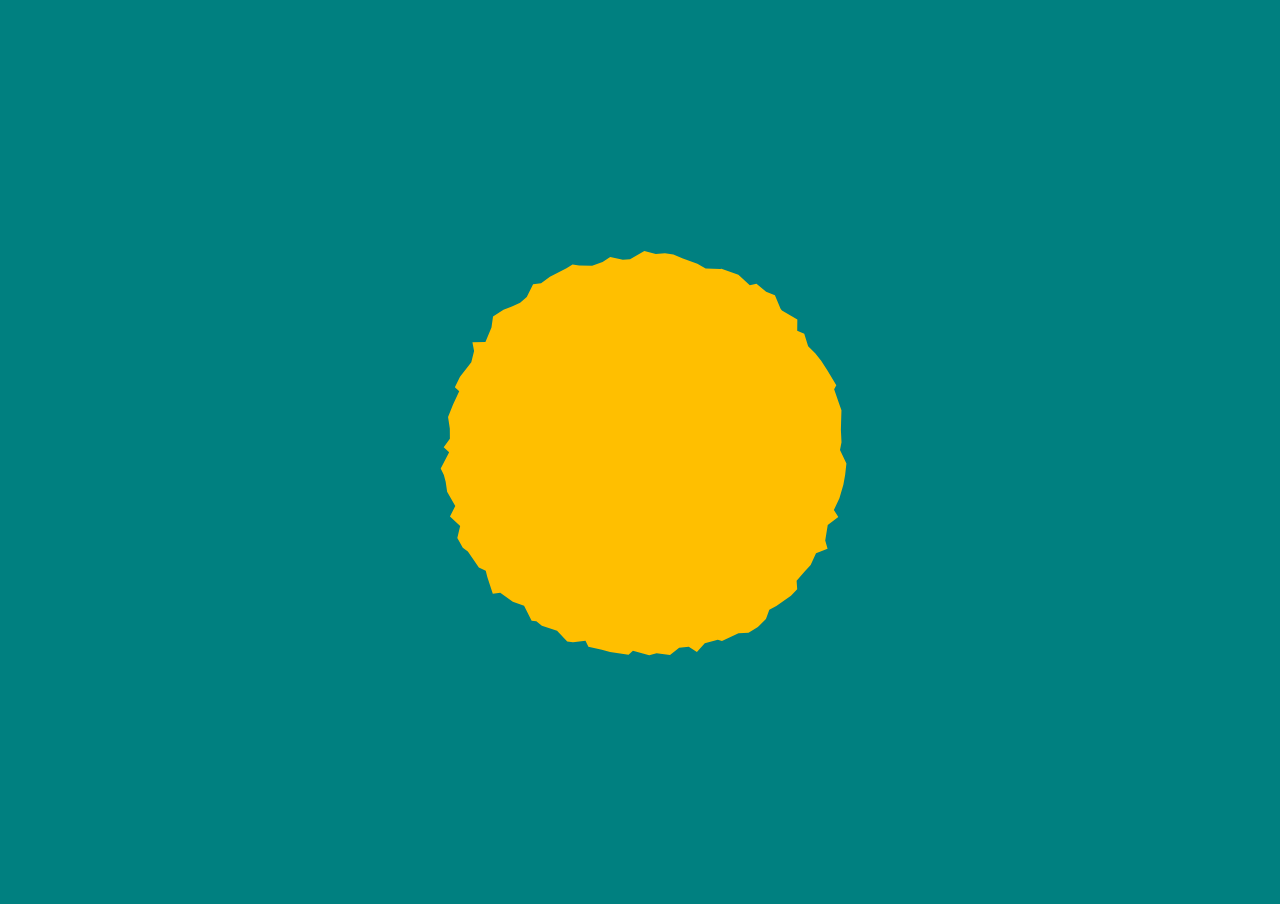
==== blazing-sun/index.html @ cbdebed4 "blazing-sun" ====
<!DOCTYPE html>
<html lang="en">
<head>
  <meta charset="UTF-8">
  <meta http-equiv="X-UA-Compatible" content="IE=edge">
  <meta name="viewport" content="width=device-width, initial-scale=1.0">
  <title>Blazing Sun</title>
  <link rel="stylesheet" href="style.css">
</head>
<body>
  <script type="module" src="app.js"></script>
</body>
</html>
---- blazing-sun/style.css ----
* {
  outline: 0;
  margin: 0;
  padding: 0;
}

html {
  width: 100%;
  height: 100%;
}

body {
  width: 100%;
  height: 100%;
  background-color: #008080;
}

canvas {
  width: 100%;
  height: 100%;
}
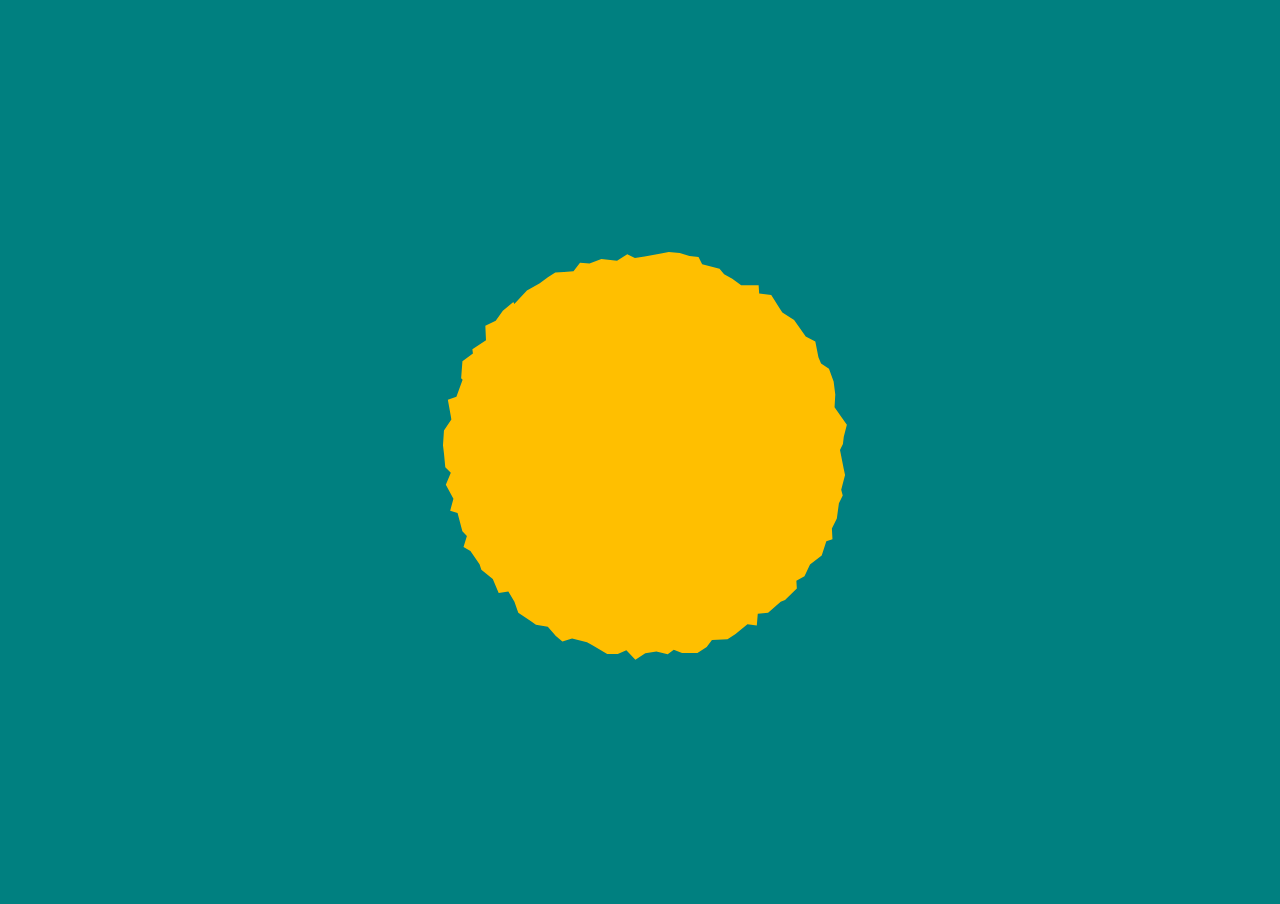
==== commit f75bd099: "kinetic typography" ====
--- a/blazing-sun/index.html
+++ b/blazing-sun/index.html
@@ -5,7 +5,7 @@
   <meta http-equiv="X-UA-Compatible" content="IE=edge">
   <meta name="viewport" content="width=device-width, initial-scale=1.0">
   <title>Blazing Sun</title>
-  <link rel="stylesheet" href="style.css">
+  <link rel="stylesheet" type="text/css" href="style.css">
 </head>
 <body>
   <script type="module" src="app.js"></script>
